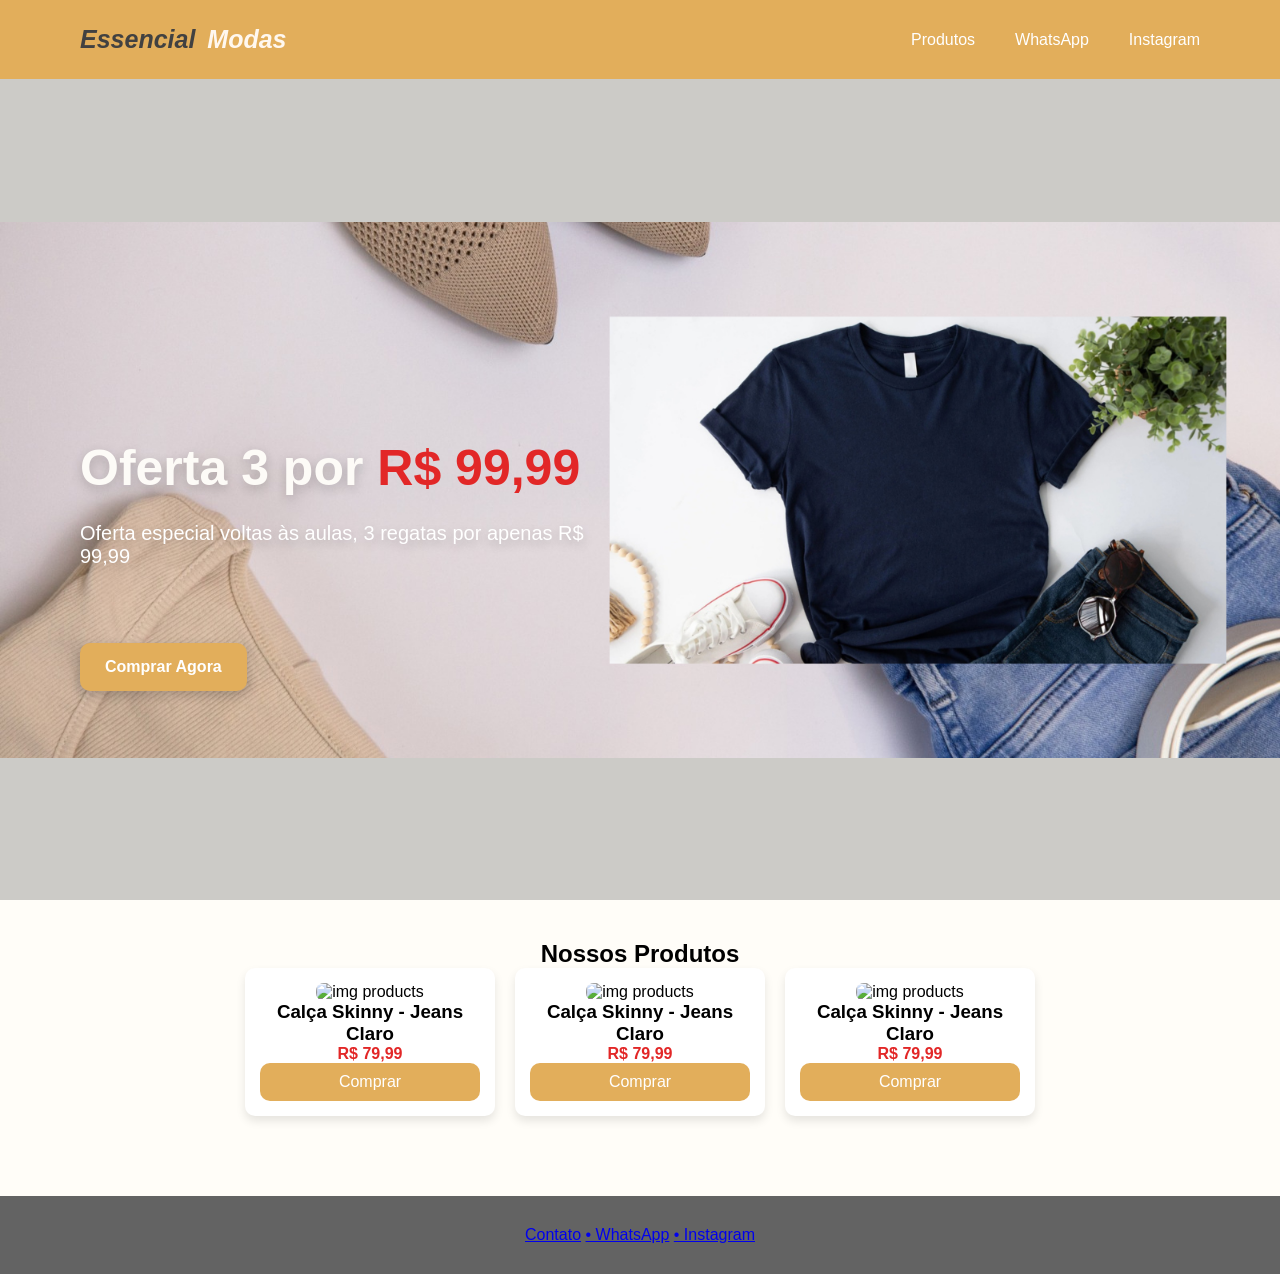
==== index.html @ 536fa2f7 "primeiro comit" ====
<!DOCTYPE html>
<html lang="en">

<head>
  <meta charset="UTF-8">
  <meta name="viewport" content="width=device-width, initial-scale=1.0">
  <link rel="stylesheet" href="./css/slyles.css">
  <title>MODELO - 1</title>
</head>

<body>

  <header class="hero">

    <nav class="nav-bar">

      <div class="logo">

        <h3 class="text-main">Essencial <span class="text-second"> Modas</span></h3>

      </div>

      <div class="links-redire">
        <a class="links" href="#">Produtos</a>
        <a class="links" href="#">WhatsApp</a>
        <a class="links" href="#">Instagram</a>

      </div>

    </nav>

    <section class="hero-content">

      <img src="./img/img-hero.png" class="hero-bg">

      <div class="container-hero">

        <h2 class="text-offer">Oferta 3 por <span class="span-offer">R$ 99,99</span></h2>
        <p class="text-descrip">Oferta especial voltas às aulas, 3 regatas por apenas <span class="descrip-span">R$
            99,99</span></p>
        <button class="buy">Comprar Agora</button>

      </div>

    </section>




  </header>


  <section class="products">
    <h2 class="text-products">Nossos Produtos</h2>

    <div class="grid">

      <div class="card">
        <img src="#" alt="img products">
        <h3>Calça Skinny - Jeans Claro</h3>
        <p class="price">R$ 79,99 </p>
        <button class="buy-button">Comprar</button>
      </div>


      <div class="card">
        <img src="#" alt="img products">
        <h3>Calça Skinny - Jeans Claro</h3>
        <p class="price">R$ 79,99 </p>
        <button class="buy-button">Comprar</button>
      </div>



      <div class="card">
        <img src="#" alt="img products">
        <h3>Calça Skinny - Jeans Claro</h3>
        <p class="price">R$ 79,99 </p>
        <button class="buy-button">Comprar</button>
      </div>


    </div>

  </section>

  <footer class="footer-info">
    <p><a href="#">Contato</a> <a href="#">• WhatsApp</a> <a href="#">• Instagram</a></p>
  </footer>

</body>

</html>
---- css/slyles.css ----
/* Reset global — remove estilos imprevisíveis do navegador */
* {
  margin: 0;
  padding: 0;
  box-sizing: border-box;
}

/* Variáveis globais (ótima prática) */
:root {
  --cor-primaria: rgb(226, 174, 91);
  --cor-secundaria: rgb(253, 251, 247);
  --cor-terciaria: rgb(226, 39, 39);
  --cor-fundo: rgb(255, 253, 248);
  --cor-texto: ;
}

/* Estilos base da página */
body {
  font-family: Arial, Helvetica, sans-serif;
  background: var(--cor-fundo);
  color: var(--cor-texto);
}

/* Hero ocupa a tela inteira */
.hero {
  height: 100vh;
  display: flex;
  flex-direction: column;
  /* Navbar em cima, conteúdo abaixo */
}

/* Navbar controla espaçamento lateral (mais estável que margins nos filhos) */

nav {
  background: var(--cor-primaria);
  padding: 25px 80px;

  display: flex;
  justify-content: space-between;
  align-items: center;
}


/* Logo — apenas alinhamento interno */
.logo {
  display: flex;
  align-items: center;
  gap: 10px;
  /* Espaço entre palavras / elementos */
  cursor: pointer;
}

/* Cores de texto */
.text-main {
  color: rgb(65, 65, 65);
  font-size: 25px;
  font-style: italic;
  
}

.text-second{
  font-style: italic;
  color: rgb(255, 248, 239);
  margin-left: 5px;
}




/* Links de navegação */
.links-redire {
  display: flex;
  gap: 40px;
  /* Melhor que usar margins */
  cursor: pointer;
  
}

.links {
  color: #ffffff;
  text-decoration: none;
}

.links:hover {
  color: #fff1cb;
  text-decoration: none;
}

/* Hero content ocupa todo espaço restante */
.hero-content {
  position: relative;
  flex: 1;
  display: flex;
  align-items: center;
  padding: 50px 80px;
}

.hero-bg {
  position: absolute;
  inset: 0;
  width: 100%;
  height: 100%;
  object-fit: contain;   /* mesma ideia, mas mais controlável */
  z-index: 0;
}

.container-hero {
  margin-top: 150px;
  position: relative;
  z-index: 1;
}



/* Overlay escuro sobre imagem (truque profissional) */
.hero-content::before {
  content: "";
  position: absolute;
  inset: 0;
  /* equivale a top/right/bottom/left: 0 */
  background: rgba(0, 0, 0, 0.2);
}

/* Conteúdo acima do overlay */
.container-hero {
  position: relative;
  z-index: 1;
  color: white;
  max-width: 550px;   /* largura máxima */

}


.text-offer {
  font-size: 50px;
  color: var(--cor-secundaria);
  margin-bottom: 25px;
  text-shadow: 0 4px 12px rgba(0, 0, 0, 0.20);
}

.span-offer {
  color: var(--cor-terciaria);
  text-shadow: none;
}

.text-descrip {
  font-size: 20px;
  margin-bottom: 75px;
  text-shadow: 0 4px 12px rgba(0, 0, 0, 0.20);
}



/* Botões do hero */
button {
  background: var(--cor-primaria);
  color: white;
  border: none;
  border-radius: 10px;


  padding: 15px 25px;
  font-size: 16px;
  cursor: pointer;
}

.buy{
  font-weight: bold;
  box-shadow:  0 4px 12px rgba(0, 0, 0, 0.20);;
}

.buy:hover{
  background-color: #ddc248;
  color: #ffffff;
  font-weight: bold;
 
}

/* Seção de produtos */
.products {
  padding: 40px 20px;
  text-align: center;
}

/* Grid flexível (responsivo) */
.grid {
  display: flex;
  gap: 20px;
  justify-content: center;
  flex-wrap: wrap;
}

/* Card de produto */
.card {
  background: white;
  padding: 15px;
  width: 250px;

  border-radius: 10px;
  box-shadow: 0 5px 10px rgba(0, 0, 0, 0.1);
}

/* Imagem do card */
.card img {
  width: 100%;
  border-radius: 8px;
}

/* Preço */
.price {
  font-weight: bold;
  color: var(--cor-terciaria);
}

/* Botão do card */
.card button {
  background: var(--cor-primaria);
  color: white;
  border: none;

  padding: 10px;
  width: 100%;
  cursor: pointer;
}

/* Rodapé */
footer {
  text-align: center;
  padding: 30px;
  margin-top: 40px;

  background: #636363;
  color: white;
}
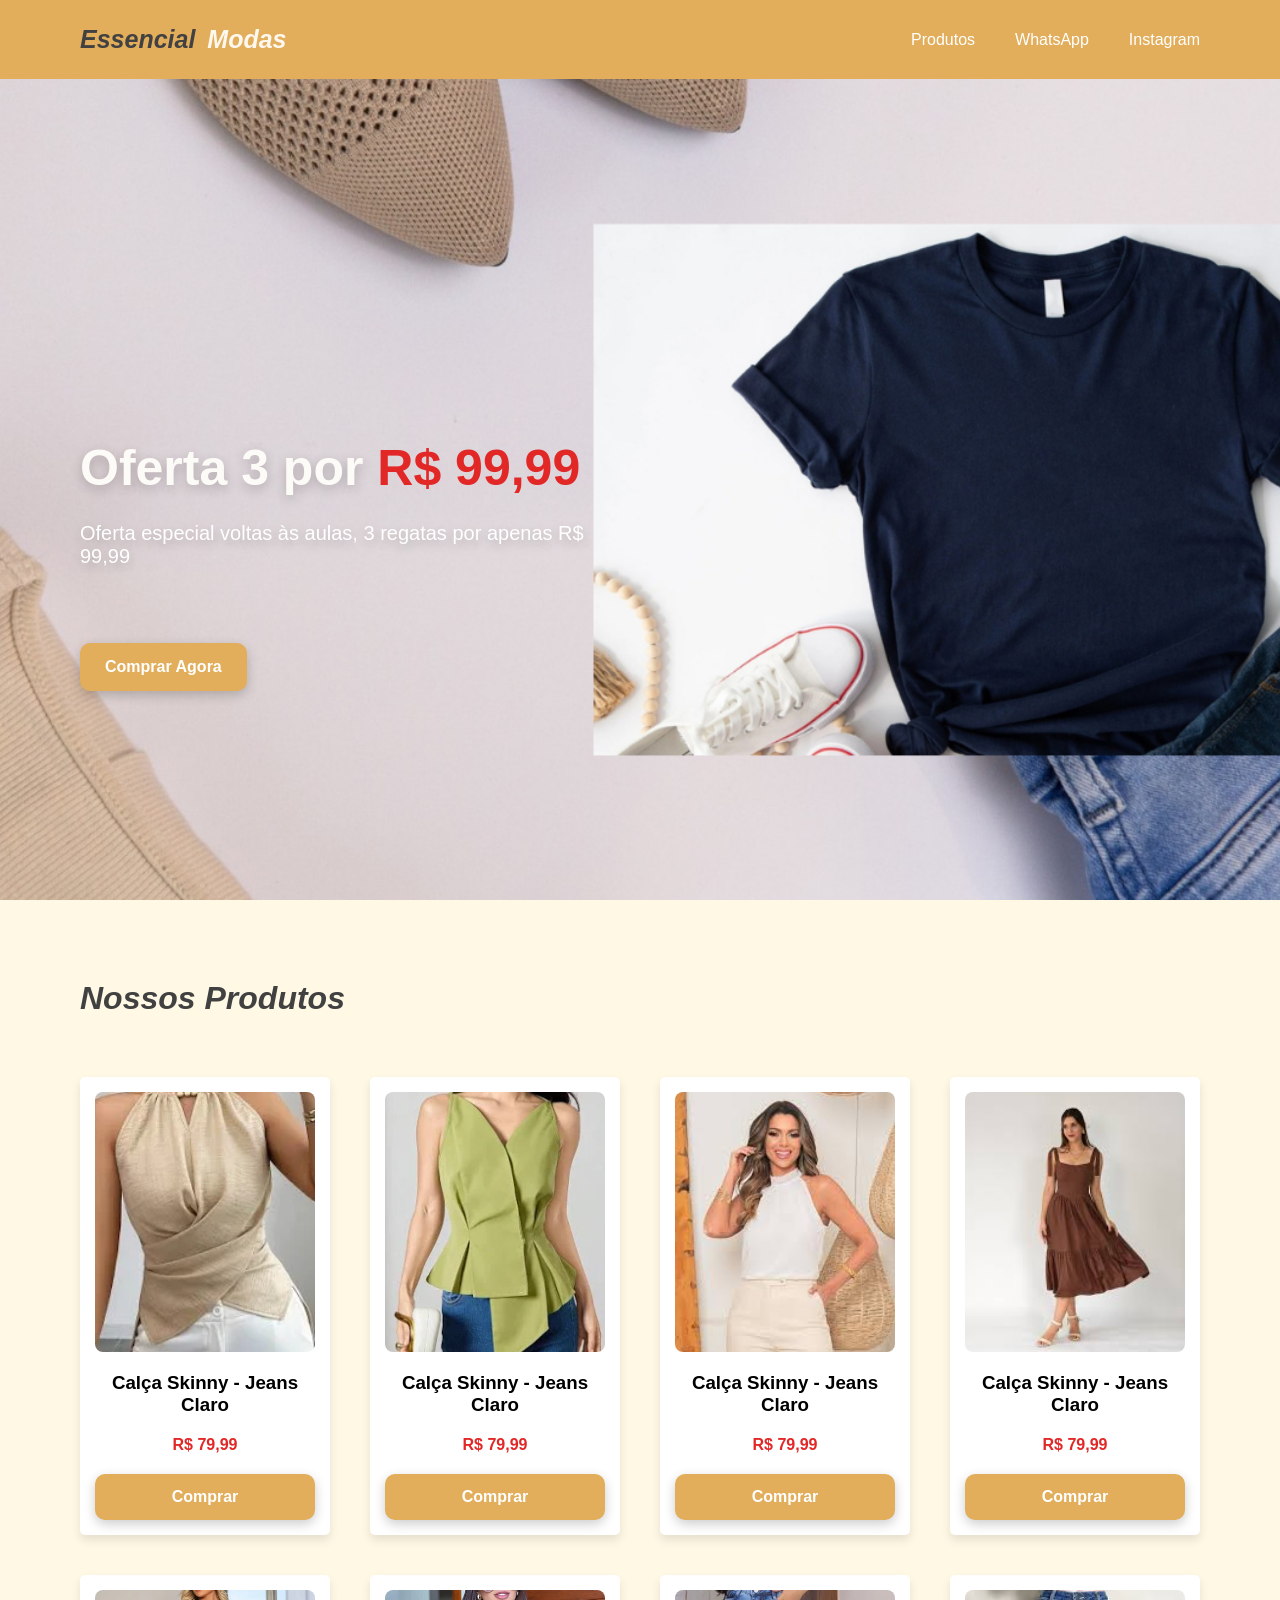
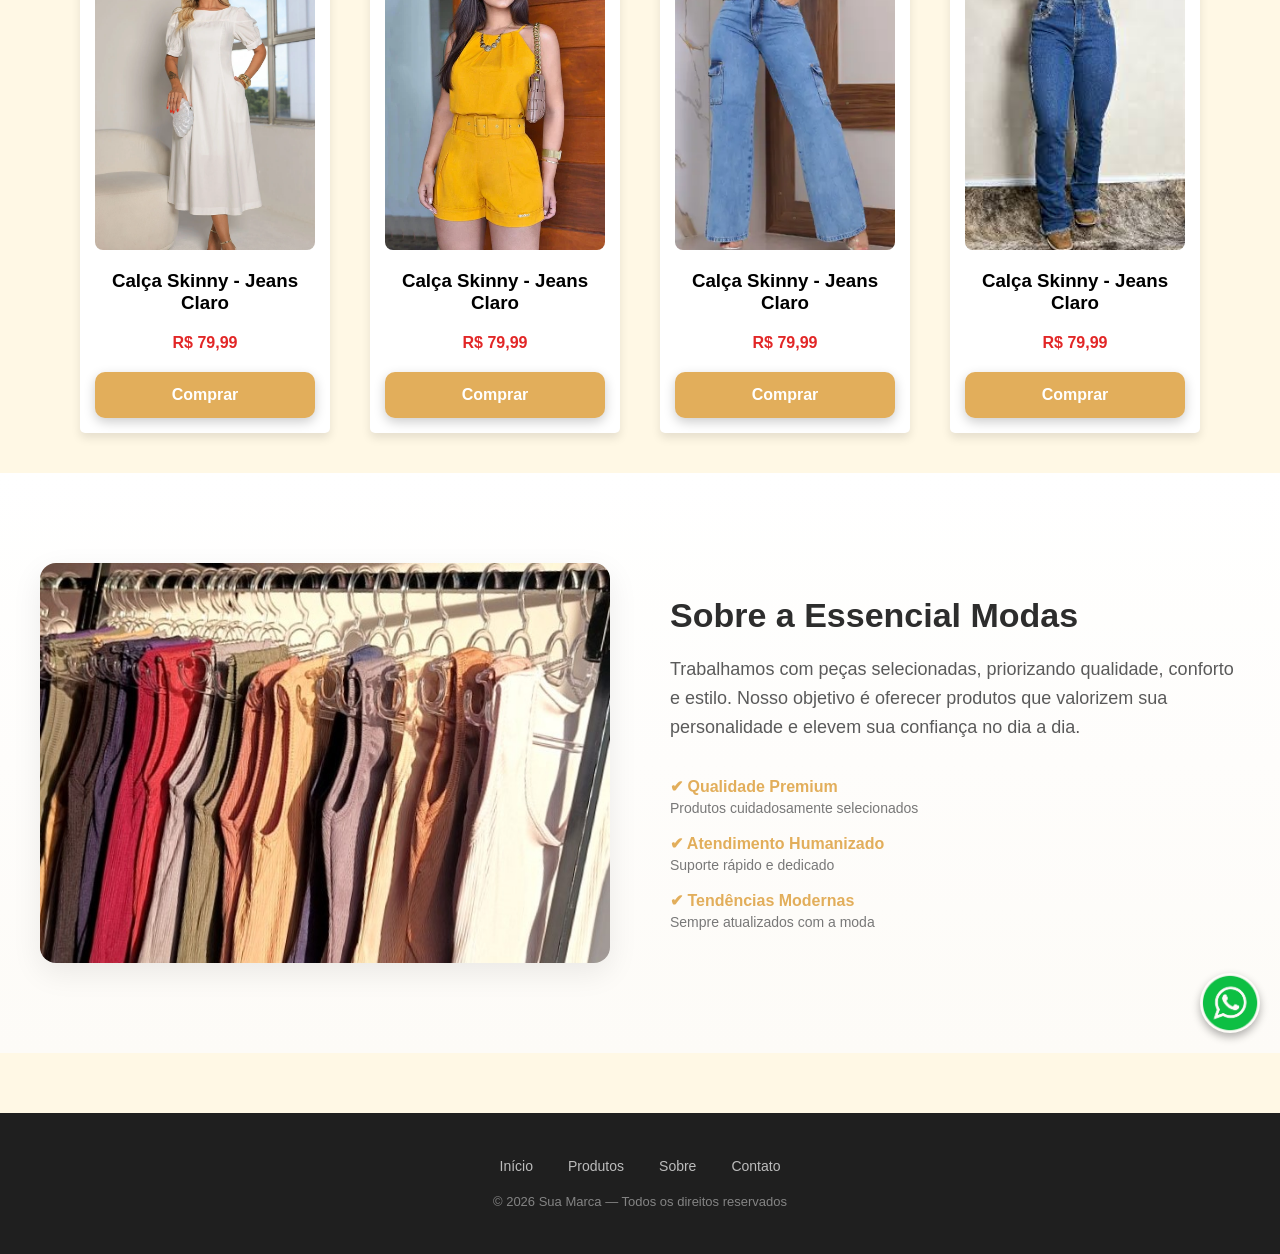
==== commit fb8acb47: "index pronto" ====
--- a/index.html
+++ b/index.html
@@ -56,38 +56,151 @@
     <div class="grid">
 
       <div class="card">
-        <img src="#" alt="img products">
-        <h3>Calça Skinny - Jeans Claro</h3>
-        <p class="price">R$ 79,99 </p>
-        <button class="buy-button">Comprar</button>
-      </div>
-
-
-      <div class="card">
-        <img src="#" alt="img products">
-        <h3>Calça Skinny - Jeans Claro</h3>
-        <p class="price">R$ 79,99 </p>
-        <button class="buy-button">Comprar</button>
-      </div>
-
-
-
-      <div class="card">
-        <img src="#" alt="img products">
-        <h3>Calça Skinny - Jeans Claro</h3>
-        <p class="price">R$ 79,99 </p>
-        <button class="buy-button">Comprar</button>
-      </div>
+        <div class="card-image">
+          <img src="./img/2.webp" alt="Produto">
+        </div>
+        <h3 class="name-prod">Calça Skinny - Jeans Claro</h3>
+        <p class="price">R$ 79,99 </p>
+        <button class="buy-button">Comprar</button>
+      </div>
+
+      <div class="card">
+        <div class="card-image">
+          <img src="./img/3.webp" alt="Produto">
+        </div>
+        <h3 class="name-prod">Calça Skinny - Jeans Claro</h3>
+        <p class="price">R$ 79,99 </p>
+        <button class="buy-button">Comprar</button>
+      </div>
+
+      <div class="card">
+        <div class="card-image">
+          <img src="./img/1.jfif" alt="Produto">
+        </div>
+        <h3 class="name-prod">Calça Skinny - Jeans Claro</h3>
+        <p class="price">R$ 79,99 </p>
+        <button class="buy-button">Comprar</button>
+      </div>
+
+
+      <div class="card">
+        <div class="card-image">
+          <img src="./img/v1.jfif" alt="Produto">
+        </div>
+        <h3 class="name-prod">Calça Skinny - Jeans Claro</h3>
+        <p class="price">R$ 79,99 </p>
+        <button class="buy-button">Comprar</button>
+      </div>
+
+
+
+      <div class="card">
+        <div class="card-image">
+          <img src="./img/v2.webp" alt="Produto">
+        </div>
+        <h3 class="name-prod">Calça Skinny - Jeans Claro</h3>
+        <p class="price">R$ 79,99 </p>
+        <button class="buy-button">Comprar</button>
+      </div>
+
+      <div class="card">
+        <div class="card-image">
+          <img src="./img/4.webp" alt="Produto">
+        </div>
+        <h3 class="name-prod">Calça Skinny - Jeans Claro</h3>
+        <p class="price">R$ 79,99 </p>
+        <button class="buy-button">Comprar</button>
+      </div>
+
+      <div class="card">
+        <div class="card-image">
+          <img src="./img/c1.webp" alt="Produto">
+        </div>
+        <h3 class="name-prod">Calça Skinny - Jeans Claro</h3>
+        <p class="price">R$ 79,99 </p>
+        <button class="buy-button">Comprar</button>
+      </div>
+
+
+      <div class="card">
+        <div class="card-image">
+          <img src="./img/c2.jfif" alt="Produto">
+        </div>
+        <h3 class="name-prod">Calça Skinny - Jeans Claro</h3>
+        <p class="price">R$ 79,99 </p>
+        <button class="buy-button">Comprar</button>
+      </div>
+
+
 
 
     </div>
 
   </section>
 
-  <footer class="footer-info">
-    <p><a href="#">Contato</a> <a href="#">• WhatsApp</a> <a href="#">• Instagram</a></p>
+  <section class="about">
+    <div class="about-container">
+
+      <div class="about-image">
+        <img src="./img/hero-img.jpeg" alt="Sobre a empresa">
+      </div>
+
+      <div class="about-content">
+        <h2>Sobre a Essencial Modas</h2>
+
+        <p>
+          Trabalhamos com peças selecionadas, priorizando qualidade, conforto e estilo.
+          Nosso objetivo é oferecer produtos que valorizem sua personalidade e elevem
+          sua confiança no dia a dia.
+        </p>
+
+        <div class="about-highlights">
+          <div>
+            <strong>✔ Qualidade Premium</strong>
+            <span>Produtos cuidadosamente selecionados</span>
+          </div>
+
+          <div>
+            <strong>✔ Atendimento Humanizado</strong>
+            <span>Suporte rápido e dedicado</span>
+          </div>
+
+          <div>
+            <strong>✔ Tendências Modernas</strong>
+            <span>Sempre atualizados com a moda</span>
+          </div>
+        </div>
+      </div>
+
+    </div>
+
+
+    <!-- Botão do WhatsApp -->
+    <a href="https://w.app/essencialmodas" target="_blank" class="whatsapp-btn">
+      <img src="./img/whats.png" alt="WhatsApp">
+    </a>
+
+
+  </section>
+
+
+
+  <footer>
+    <div class="footer-content">
+      <div class="footer-links">
+        <a href="#" class="footer-link">Início</a>
+        <a href="#" class="footer-link">Produtos</a>
+        <a href="#" class="footer-link">Sobre</a>
+        <a href="#" class="footer-link">Contato</a>
+      </div>
+
+      <div class="footer-copy">
+        © 2026 Sua Marca — Todos os direitos reservados
+      </div>
+    </div>
   </footer>
 
+
 </body>
 
 </html>
--- a/css/slyles.css
+++ b/css/slyles.css
@@ -1,92 +1,154 @@
-/* Reset global — remove estilos imprevisíveis do navegador */
+/* =========================================================
+   RESET GLOBAL
+   Remove margens e paddings padrões do navegador.
+   Sem isso, cada browser renderiza diferente.
+   box-sizing: border-box evita bugs de largura/altura.
+   ========================================================= */
 * {
   margin: 0;
+  /* remove espaçamentos externos padrão */
   padding: 0;
+  /* remove espaçamentos internos padrão */
   box-sizing: border-box;
-}
-
-/* Variáveis globais (ótima prática) */
+  /* largura passa a incluir padding/borda */
+}
+
+
+/* =========================================================
+   VARIÁVEIS GLOBAIS (ROOT)
+   Centraliza cores e facilita manutenção do layout.
+   Troca uma cor → muda o site inteiro.
+   ========================================================= */
 :root {
   --cor-primaria: rgb(226, 174, 91);
+  /* cor principal da marca */
   --cor-secundaria: rgb(253, 251, 247);
+  /* cor clara (textos / fundos) */
   --cor-terciaria: rgb(226, 39, 39);
-  --cor-fundo: rgb(255, 253, 248);
+  /* destaque / preço / ofertas */
+  --cor-fundo: rgb(255, 248, 229);
+  /* fundo geral da página */
   --cor-texto: ;
-}
-
-/* Estilos base da página */
+  /* (aqui faltou definir 😁) */
+}
+
+
+/* =========================================================
+   ESTILO BASE DO BODY
+   Define tipografia e cores globais.
+   Tudo herda daqui, salvo sobrescritas.
+   ========================================================= */
 body {
   font-family: Arial, Helvetica, sans-serif;
+  /* fonte padrão */
   background: var(--cor-fundo);
+  /* usa variável */
   color: var(--cor-texto);
-}
-
-/* Hero ocupa a tela inteira */
+  /* cor padrão de texto */
+}
+
+
+/* =========================================================
+   HERO (primeira dobra da página)
+   100vh = 100% da altura visível da tela.
+   Flex column → navbar em cima, conteúdo abaixo.
+   ========================================================= */
 .hero {
   height: 100vh;
-  display: flex;
+  /* ocupa a tela inteira */
+  display: flex;
+  /* ativa flexbox */
   flex-direction: column;
-  /* Navbar em cima, conteúdo abaixo */
-}
-
-/* Navbar controla espaçamento lateral (mais estável que margins nos filhos) */
-
+  /* empilha elementos verticalmente */
+}
+
+
+/* =========================================================
+   NAVBAR
+   Espaçamento lateral com padding (mais estável).
+   Flexbox alinha logo e links.
+   ========================================================= */
 nav {
   background: var(--cor-primaria);
+  /* cor da barra */
   padding: 25px 80px;
+  /* respiro lateral */
 
   display: flex;
   justify-content: space-between;
+  /* joga extremos */
   align-items: center;
-}
-
-
-/* Logo — apenas alinhamento interno */
+  /* alinha verticalmente */
+}
+
+
+/* =========================================================
+   LOGO
+   Flex para alinhamento interno.
+   gap cria espaçamento limpo.
+   ========================================================= */
 .logo {
   display: flex;
   align-items: center;
   gap: 10px;
-  /* Espaço entre palavras / elementos */
+  /* espaço entre elementos internos */
   cursor: pointer;
-}
-
-/* Cores de texto */
+  /* feedback visual */
+  transition: transform 0.2s;
+}
+
+.logo:hover{
+   transform: scale(1.05);
+}
+
+/* =========================================================
+   TEXTOS DA LOGO
+   Apenas estilização visual.
+   ========================================================= */
 .text-main {
   color: rgb(65, 65, 65);
   font-size: 25px;
   font-style: italic;
-  
-}
-
-.text-second{
+}
+
+.text-second {
   font-style: italic;
   color: rgb(255, 248, 239);
   margin-left: 5px;
-}
-
-
-
-
-/* Links de navegação */
+  /* microajuste */
+}
+
+
+/* =========================================================
+   LINKS DA NAVBAR
+   Flex evita quebradeiras estranhas.
+   gap é melhor que margin manual.
+   ========================================================= */
 .links-redire {
   display: flex;
   gap: 40px;
-  /* Melhor que usar margins */
   cursor: pointer;
-  
 }
 
 .links {
   color: #ffffff;
   text-decoration: none;
-}
-
+  /* remove sublinhado */
+  transition: transform 0.2s;
+}
+
+/* Hover = efeito ao passar o mouse */
 .links:hover {
-  color: #fff1cb;
-  text-decoration: none;
-}
-
-/* Hero content ocupa todo espaço restante */
+  color: #fff5c8;
+  transform: scale(1.05);
+}
+
+
+/* =========================================================
+   HERO CONTENT
+   flex: 1 → ocupa todo espaço restante abaixo da navbar.
+   position: relative permite sobreposições.
+   ========================================================= */
 .hero-content {
   position: relative;
   flex: 1;
@@ -95,42 +157,56 @@
   padding: 50px 80px;
 }
 
+
+/* =========================================================
+   IMAGEM DE FUNDO DO HERO
+   position absolute + inset 0 = cobre tudo.
+   object-fit: cover mantém proporção.
+   ========================================================= */
 .hero-bg {
   position: absolute;
   inset: 0;
+  /* top/right/bottom/left = 0 */
   width: 100%;
   height: 100%;
-  object-fit: contain;   /* mesma ideia, mas mais controlável */
+  object-fit: cover;
   z-index: 0;
-}
-
-.container-hero {
-  margin-top: 150px;
-  position: relative;
-  z-index: 1;
-}
-
-
-
-/* Overlay escuro sobre imagem (truque profissional) */
+  /* fica atrás */
+}
+
+
+/* =========================================================
+   OVERLAY ESCURO
+   Truque profissional para legibilidade de textos.
+   ========================================================= */
 .hero-content::before {
   content: "";
   position: absolute;
   inset: 0;
-  /* equivale a top/right/bottom/left: 0 */
   background: rgba(0, 0, 0, 0.2);
-}
-
-/* Conteúdo acima do overlay */
+  /* camada escura */
+}
+
+
+/* =========================================================
+   CONTAINER DO HERO
+   z-index maior → fica acima da imagem/overlay.
+   max-width evita linhas gigantes.
+   ========================================================= */
 .container-hero {
   position: relative;
   z-index: 1;
   color: white;
-  max-width: 550px;   /* largura máxima */
-
-}
-
-
+  max-width: 550px;
+  margin-top: 150px;
+  /* ajuste visual */
+}
+
+
+/* =========================================================
+   TEXTOS DO HERO
+   text-shadow melhora contraste sobre imagem.
+   ========================================================= */
 .text-offer {
   font-size: 50px;
   color: var(--cor-secundaria);
@@ -141,6 +217,7 @@
 .span-offer {
   color: var(--cor-terciaria);
   text-shadow: none;
+  /* remove sombra do destaque */
 }
 
 .text-descrip {
@@ -150,85 +227,300 @@
 }
 
 
-
-/* Botões do hero */
+/* =========================================================
+   BOTÕES (GLOBAL)
+   Estilo base compartilhado.
+   ========================================================= */
 button {
   background: var(--cor-primaria);
   color: white;
   border: none;
   border-radius: 10px;
 
-
   padding: 15px 25px;
   font-size: 16px;
   cursor: pointer;
-}
-
-.buy{
   font-weight: bold;
-  box-shadow:  0 4px 12px rgba(0, 0, 0, 0.20);;
-}
-
-.buy:hover{
+
+  box-shadow: 0 4px 12px rgba(0, 0, 0, 0.20);
+
+}
+
+.buy {
+  transition: transform 0.2s;
+}
+
+.buy:hover {
   background-color: #ddc248;
-  color: #ffffff;
-  font-weight: bold;
- 
-}
-
-/* Seção de produtos */
+  transform: scale(1.1);
+  /* efeito de hover */
+}
+
+button:hover {
+  background-color: #ddc248;
+
+
+  /* feedback */
+}
+
+
+/* Botão específico do card */
+.buy-button {
+  margin-top: 20px;
+}
+
+
+/* =========================================================
+   SEÇÃO DE PRODUTOS
+   Padding lateral mantém alinhamento com navbar.
+   ========================================================= */
 .products {
-  padding: 40px 20px;
-  text-align: center;
-}
-
-/* Grid flexível (responsivo) */
+  padding: 40px 80px;
+}
+
+.text-products {
+  color: rgb(65, 65, 65);
+  ;
+  margin: 40px 0 60px 0;
+  font-size: 32px;
+  font-style: italic;
+}
+
+
+/* =========================================================
+   GRID FLEXÍVEL
+   Flex-wrap permite quebrar linha.
+   justify-content:flex-start mantém à esquerda.
+   ========================================================= */
 .grid {
   display: flex;
-  gap: 20px;
-  justify-content: center;
+  gap: 40px;
+  justify-content: flex-start;
   flex-wrap: wrap;
 }
 
-/* Card de produto */
+
+/* =========================================================
+   CARD
+   Estrutura visual padrão de e-commerce.
+   ========================================================= */
 .card {
   background: white;
   padding: 15px;
   width: 250px;
 
-  border-radius: 10px;
+  border-radius: 5px;
   box-shadow: 0 5px 10px rgba(0, 0, 0, 0.1);
-}
-
-/* Imagem do card */
-.card img {
+
+  text-align: center;
+  /* ← AQUI resolve */
+}
+
+.name-prod {
+  margin-top: 20px;
+}
+
+.card button {
   width: 100%;
+  padding: 14px;
+  font-weight: bold;
+}
+
+
+
+/* =========================================================
+   CONTAINER DE IMAGEM
+   Garante tamanho fixo mesmo sem imagem.
+   overflow:hidden corta excessos.
+   ========================================================= */
+.card-image {
+  width: 100%;
+  height: 260px;
   border-radius: 8px;
-}
-
-/* Preço */
+  overflow: hidden;
+
+  /* placeholder elegante */
+  background: linear-gradient(135deg, #f5f5f5, #eaeaea);
+}
+
+/* imagem se adapta ao container */
+.card-image img {
+  width: 100%;
+  height: 100%;
+  object-fit: cover;
+  display: block;
+}
+
+
+/* =========================================================
+   PREÇO
+   Destaque visual estratégico.
+   ========================================================= */
 .price {
   font-weight: bold;
   color: var(--cor-terciaria);
-}
-
-/* Botão do card */
-.card button {
-  background: var(--cor-primaria);
+  margin-top: 20px;
+}
+
+
+/* =========================================================
+   SEÇÃO SOBRE A EMPRESA (COM IMAGEM)
+   ========================================================= */
+
+.about {
+  padding: 90px 20px;
+  background: white;
+  background: linear-gradient(to bottom,
+      white,
+      var(--cor-secundaria));
+
+  position: relative;
+}
+
+.about-container {
+  max-width: 1200px;
+  margin: 0 auto;
+
+  display: flex;
+  align-items: center;
+  justify-content: space-between;
+  gap: 60px;
+  flex-wrap: wrap;
+  /* ESSENCIAL para responsividade */
+}
+
+/* Imagem */
+.about-image {
+  flex: 1;
+  min-width: 320px;
+}
+
+.about-image img {
+  width: 100%;
+  border-radius: 16px;
+  display: block;
+
+  box-shadow: 0 10px 30px rgba(0, 0, 0, 0.08);
+}
+
+/* Texto */
+.about-content {
+  flex: 1;
+  min-width: 320px;
+}
+
+.about-content h2 {
+  font-size: 34px;
+  margin-bottom: 20px;
+  color: rgb(45, 45, 45);
+}
+
+.about-content p {
+  font-size: 18px;
+  line-height: 1.6;
+  color: rgb(90, 90, 90);
+  margin-bottom: 35px;
+}
+
+/* Destaques */
+.about-highlights {
+  display: flex;
+  flex-direction: column;
+  gap: 18px;
+}
+
+.about-highlights div {
+  display: flex;
+  flex-direction: column;
+  gap: 4px;
+}
+
+.about-highlights strong {
+  color: var(--cor-primaria);
+  font-size: 16px;
+}
+
+.about-highlights span {
+  font-size: 14px;
+  color: rgb(120, 120, 120);
+}
+
+.whatsapp-btn {
+  position: absolute;
+  /* ou fixed */
+  bottom: 20px;
+  right: 20px;
+  width: 60px;
+  height: 60px;
+  border-radius: 50%;
+  background: none;
+  /* remove a cor de fundo */
+  display: flex;
+  justify-content: center;
+  align-items: center;
+  box-shadow: 0 4px 8px rgba(0, 0, 0, 0.3);
+  transition: transform 0.2s;
+  z-index: 10;
+}
+
+.whatsapp-btn img {
+  width: 60px;
+  /* ajusta para ocupar todo o botão */
+  height: 60px;
+}
+
+
+.whatsapp-btn:hover {
+  transform: scale(1.1);
+  /* efeito de hover */
+}
+
+
+
+
+/* =========================================================
+   FOOTER (RODAPÉ)
+   Área de fechamento / confiança / navegação.
+   ========================================================= */
+footer {
+  background: #1f1f1f;
+  padding: 45px 20px;
+  margin-top: 60px;
+}
+
+.footer-content {
+  max-width: 1200px;
+  /* evita layout esticado */
+  margin: 0 auto;
+  text-align: center;
+}
+
+.footer-links {
+  display: flex;
+  justify-content: center;
+  gap: 35px;
+  margin-bottom: 20px;
+  flex-wrap: wrap;
+}
+
+.footer-link {
+  color: rgba(255, 255, 255, 0.7);
+  text-decoration: none;
+  font-size: 14px;
+  transition: 0.3s;
+}
+
+.footer-link:hover {
   color: white;
-  border: none;
-
-  padding: 10px;
-  width: 100%;
-  cursor: pointer;
-}
-
-/* Rodapé */
-footer {
-  text-align: center;
-  padding: 30px;
-  margin-top: 40px;
-
-  background: #636363;
-  color: white;
-}+  transform: translateY(-2px);
+  /* microanimação */
+}
+
+.footer-copy {
+  color: rgba(255, 255, 255, 0.45);
+  font-size: 13px;
+}
+
+
+
+
